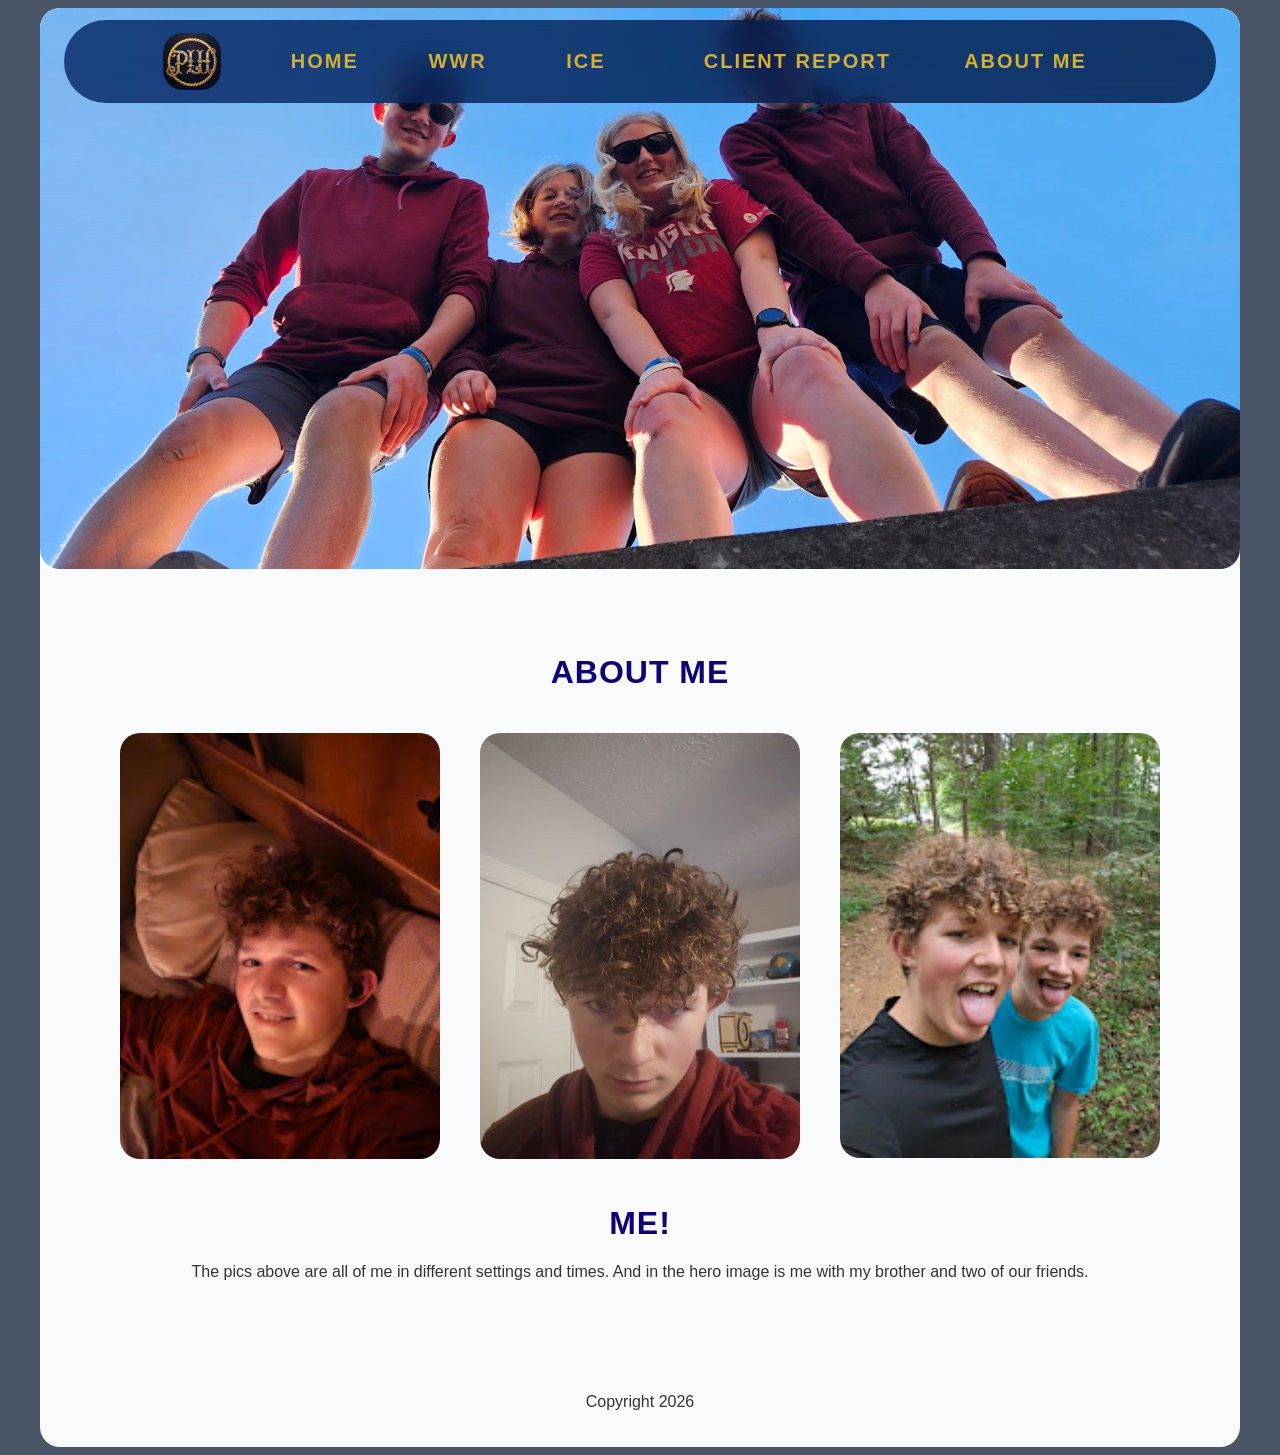
==== wdd130/mysite/about.html @ b96a5a48 "Initial HTML" ====
<!DOCTYPE html>
<html lang="en">
<head>
    <meta charset="UTF-8">
    <meta name="viewport" content="width=device-width, initial-scale=1.0">
    <title>My website</title>
    <link rel="stylesheet" href="style.css">
</head>




<body>
    <div id="max-width">
    <div id="main-background">

    <header>

        <img src="images/site-logo.jpg" alt="Logo" class="logo">

        <nav>
            <a href="index.html">Home</a>
            <a href="wwr.html">WWR</a>
            <a href="ice.html">ICE</a>
            <a href="client_report.html" class="client-report">Client Report</a>
            <a href="about.html">About me</a>
        </nav>


    </header>

    <div id="Hero">
        <img src="images/me4.jpg" alt="Hero Image">
    </div>

    <main>
        <h1>About ME</h1>

        <div id="card-grid">

        <section class="card-1">
            <img class="card-img" src="images/me.jpg" alt="Card Image">
        </section>  
        <section class="card-2">
            <img class="card-img" src="images/me2.jpg" alt="Card Image">
        </section>  
        <section class="card-3">
            <img class="card-img" src="images/me3.jpg" alt="Card Image">
        </section>  

        </div>
        
        <h1> Me! </h1>
        <p> The pics above are all of me in different settings and times. And in the hero image is me with my brother and two of our friends. </p>


    </main>


    <footer>
        <p class="footer">Copyright 2026</p>
    </footer>










</body>









</html>
---- wdd130/mysite/style.css ----
/* --- 1. GLOBAL & LAYOUT --- */
body {
    background-color: #4a5568;
}

#max-width {
}

#main-background {
    background-color: #f8fafc;
    max-width: 1200px;
    border-radius: 20px;
    margin: 0 auto;
    overflow: hidden;
}

main {
    padding: 60px;
}

#card-grid {
    display: grid;
    grid-template-columns: repeat(3, 1fr);
    gap: 40px;
    padding: 20px;
}

#card-grid-single {
    display: grid;
    grid-template-columns: repeat(1, 1fr);
    gap: 40px;
    padding: 20px;
}

footer {
    text-align: center;
    padding: 20px;
    color: #f8fafc;
}

/* --- 2. HEADER & NAVIGATION --- */
header {
    display: flex;
    background-image: linear-gradient(to right, rgba(2, 36, 100, 0.8), rgba(1, 24, 67, 0.8));
    justify-content: center; 
    align-items: center;
    gap: 40px;
    position: fixed;
    top: 20px;
    width: 90%;
    border-radius: 75px;
    backdrop-filter: blur(15px);
    max-width: 1400px;
    left: 50%;
    transform: translateX(-50%);
}

.logo {
    max-width: 5%;
    border-radius: 20px;
}

nav {
    display: grid;
    grid-template-columns: 1fr 1fr 1fr 2fr 1fr;
    padding: 30px;
    gap: 15px;
    z-index: 10;
}

nav a {
    color: #d4af37;
    text-decoration: none;
    font-family: 'Montserrat', sans-serif; 
    font-weight: 700; 
    text-transform: uppercase; 
    letter-spacing: 2px;
    font-size: 20px;
    padding: 0px;
    white-space: nowrap;
}

nav a:hover {
    color: #f0e68c;
}
.client-report {
    padding-right: 40px;
}

/* --- 3. TYPOGRAPHY --- */
h1 {
    font-family: 'inter', sans-serif; 
    font-weight: 700; 
    text-transform: uppercase; 
    letter-spacing: 1px;
    color: #110472;
    text-align: center;
}

h2 {
    font-family: 'inter', sans-serif; 
    font-weight: 500; 
    letter-spacing: 1px;
    color: #110472;
    text-align: center;
}

p {
    font-family: 'inter', sans-serif; 
    font-weight: 400; 
    text-transform: none; 
    letter-spacing: 0px;
    color: #333333;
    text-align: center;
}

/* --- 4. MEDIA & INTERACTIVE --- */
#Hero {
}

#Hero img {
    width: 100%;
    height: auto;
    border-radius: 20px;
}

.card-img, .ice-img {
    width: 100%;
    height: auto;
    border-radius: 20px;
}

.ice-img {
    border: 3px solid #110472;
}

.card-single-img {
    width: 100%;
    height: auto;
    border-radius: 20px;
}

.ice-img:hover {
    transform: scale(1.45);
    box-shadow: #333333;
    transition: transform 0.5s ease-in-out;
    z-index: 1;
}

.card-img:hover {
    opacity: .6;
    transform: scale(1.05);
    box-shadow: #333333;
    transition: 0.5s;
}

.card-single-img:hover {
    transform: scale(1.05);
    box-shadow: #333333;
    transition: 0.5s;
}
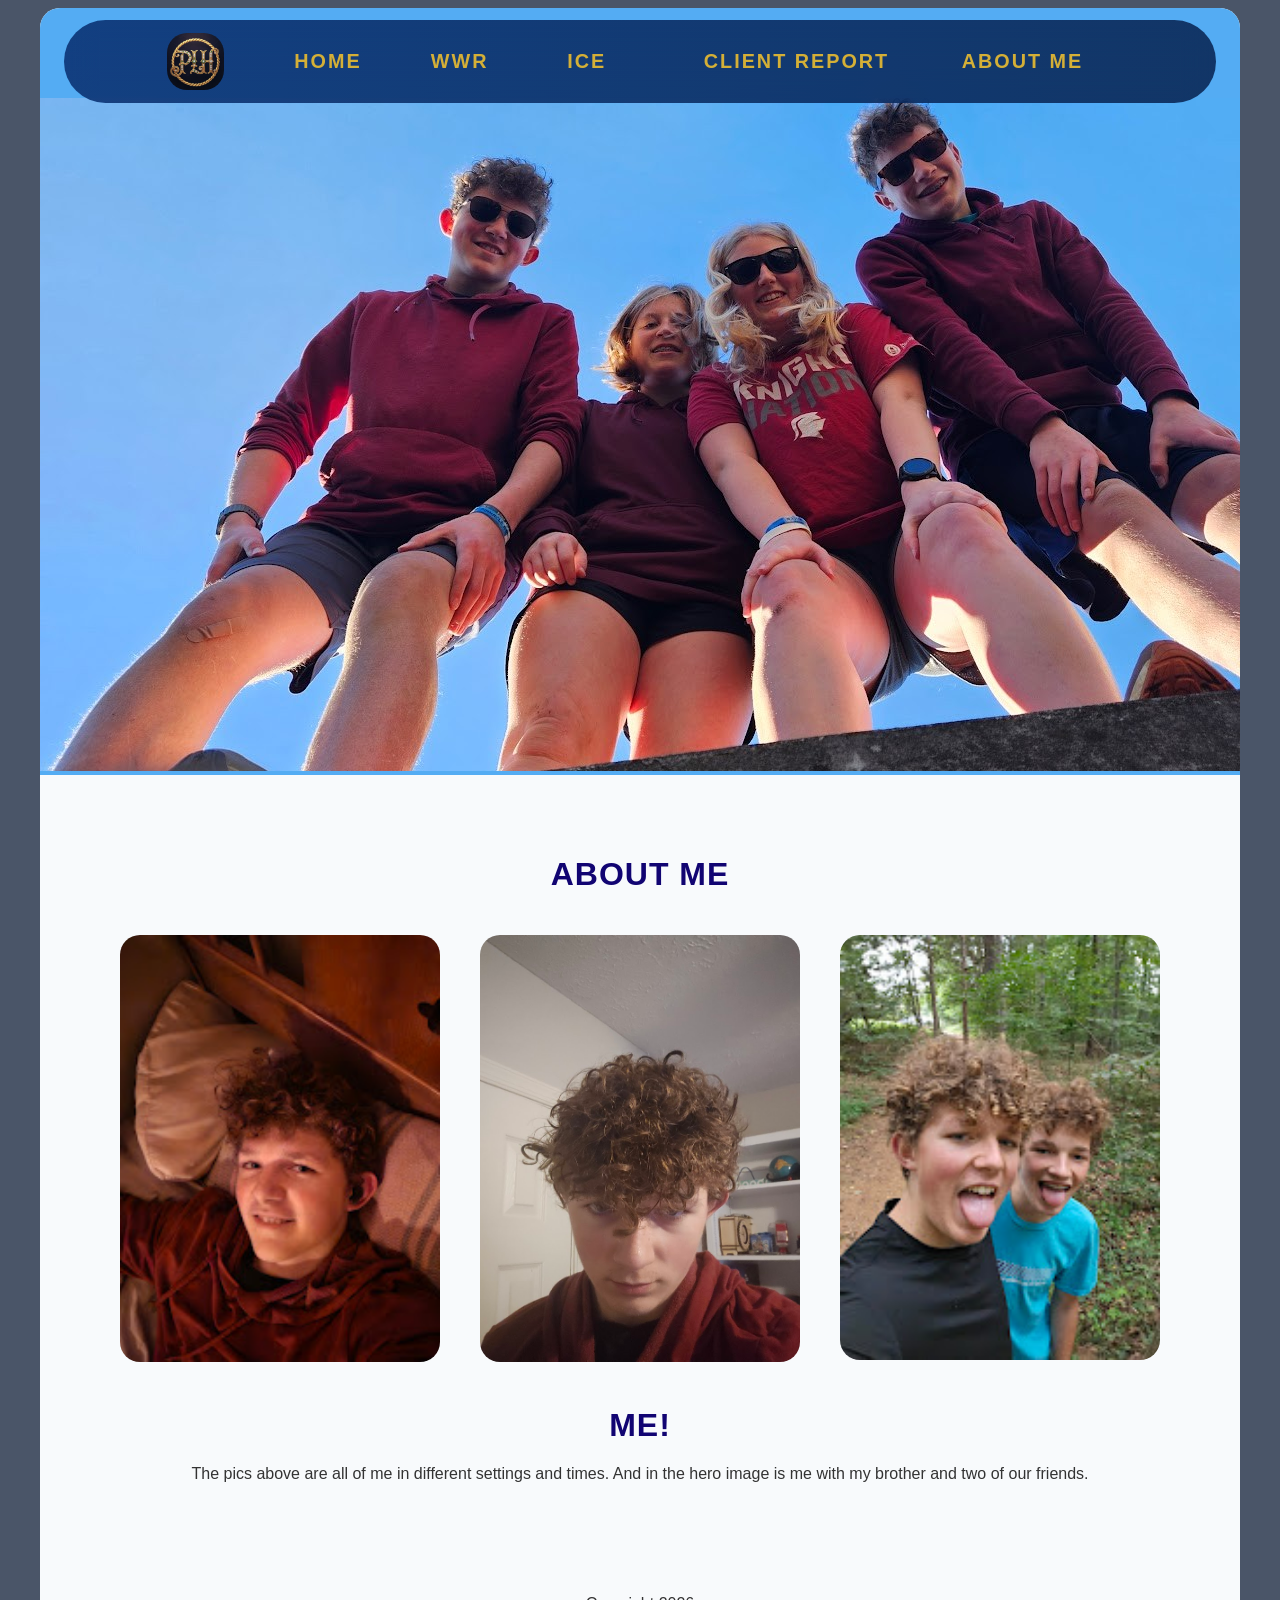
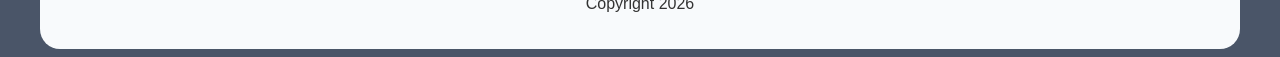
==== commit a5b8cc36: "Added client report content" ====
--- a/wdd130/mysite/about.html
+++ b/wdd130/mysite/about.html
@@ -29,7 +29,7 @@
 
     </header>
 
-    <div id="Hero">
+    <div id="Hero-me">
         <img src="images/me4.jpg" alt="Hero Image">
     </div>
 
--- a/wdd130/mysite/style.css
+++ b/wdd130/mysite/style.css
@@ -75,7 +75,7 @@
     font-weight: 700; 
     text-transform: uppercase; 
     letter-spacing: 2px;
-    font-size: 20px;
+    font-size: 2.2vh;
     padding: 0px;
     white-space: nowrap;
 }
@@ -114,6 +114,25 @@
     text-align: center;
 }
 
+.client h2, .lead_developer h2, .dev_1 h2, .reflections h2 {
+    padding: 20px 40px;
+    text-align: left;
+}
+
+.client p, .lead_developer p, .dev_1 p, .reflections p {
+    text-align: left;
+    padding: 0px 70px;
+}
+
+.client a, .lead_developer a, .dev_1 a, .reflections a {
+    color: #d4af37;
+    text-decoration: none;
+    font-family: 'Montserrat', sans-serif; 
+    font-weight: 500; 
+    letter-spacing: 0px;
+    padding-left: 70px;
+}
+
 /* --- 4. MEDIA & INTERACTIVE --- */
 #Hero {
 }
@@ -122,6 +141,11 @@
     width: 100%;
     height: auto;
     border-radius: 20px;
+}
+
+#Hero-me {
+    padding-top: 90px;
+    background-color: #54acf3;
 }
 
 .card-img, .ice-img {
